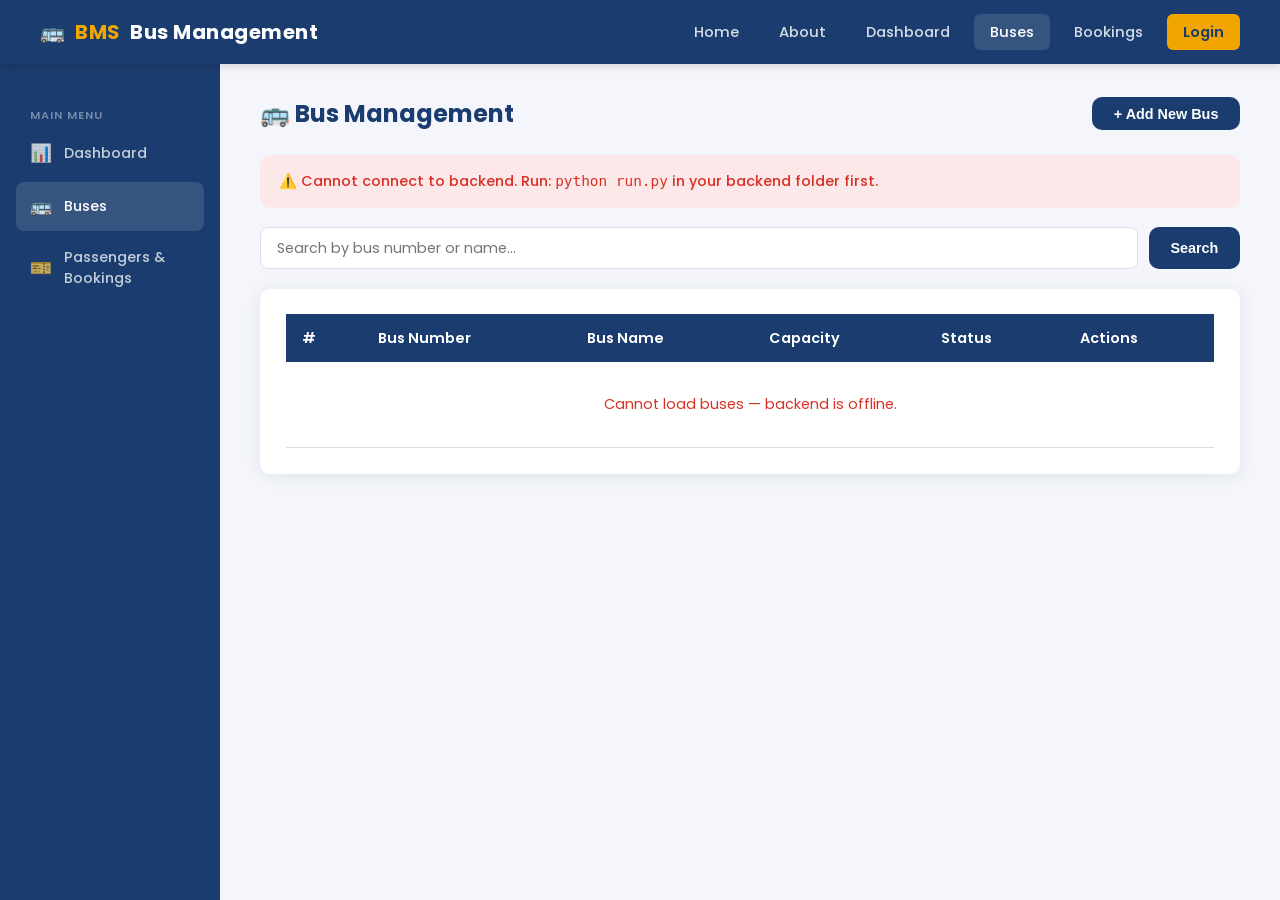
==== buses.html @ 58b595c1 "Add files via upload" ====
<!--
  FILE: buses.html  (Bus Management Page)
  TOOLS USED:
    - HTML5      : Table, modal forms
    - CSS        : style.css
    - JavaScript : Fetch API → POST/GET/PUT/DELETE /buses
                   Modal open/close, toast notifications
  FIX: No forced redirect. Error banner shown if backend is offline.
-->
<!DOCTYPE html>
<html lang="en">
<head>
  <meta charset="UTF-8" />
  <meta name="viewport" content="width=device-width, initial-scale=1.0" />
  <title>Bus Management – BMS</title>
  <link rel="stylesheet" href="style.css" />
</head>
<body>

  <nav class="navbar">
    <div class="logo">🚌 <span>BMS</span> Bus Management</div>
    <div class="nav-links">
      <a href="index.html">Home</a>
      <a href="about.html">About</a>
      <a href="dashboard.html">Dashboard</a>
      <a href="buses.html" class="active">Buses</a>
      <a href="bookings.html">Bookings</a>
      <a href="login.html" class="btn-nav" id="navBtn">Login</a>
    </div>
  </nav>

  <div class="app-layout">
    <div class="sidebar">
      <div class="sidebar-label">Main Menu</div>
      <a href="dashboard.html"><span class="icon">📊</span> Dashboard</a>
      <a href="buses.html" class="active"><span class="icon">🚌</span> Buses</a>
      <a href="bookings.html"><span class="icon">🎫</span> Passengers & Bookings</a>
    </div>

    <div class="main-content">

      <div class="page-header">
        <h1>🚌 Bus Management</h1>
        <button class="btn btn-primary" onclick="openAddModal()">+ Add New Bus</button>
      </div>

      <!-- ERROR BANNER -->
      <div id="errorBanner" style="display:none; background:#fce8e8; color:var(--danger); padding:1rem 1.2rem; border-radius:var(--radius); margin-bottom:1.2rem; font-size:0.9rem; font-weight:500;">
        ⚠️ Cannot connect to backend. Run: <code>python run.py</code> in your backend folder first.
      </div>

      <!-- SEARCH -->
      <div class="search-bar">
        <input type="text" id="searchInput" placeholder="Search by bus number or name..." oninput="loadBuses()" />
        <button class="btn btn-primary" onclick="loadBuses()">Search</button>
      </div>

      <!-- TABLE -->
      <div class="card">
        <div class="table-wrap">
          <table>
            <thead>
              <tr><th>#</th><th>Bus Number</th><th>Bus Name</th><th>Capacity</th><th>Status</th><th>Actions</th></tr>
            </thead>
            <tbody id="busTable">
              <tr><td colspan="6" style="text-align:center; padding:2rem; color:var(--text-light);">Loading...</td></tr>
            </tbody>
          </table>
        </div>
      </div>

    </div>
  </div>

  <!-- ADD BUS MODAL -->
  <div class="modal-overlay" id="addModal">
    <div class="modal">
      <div class="modal-header">
        <h2>🚌 Add New Bus</h2>
        <button class="modal-close" onclick="closeModal('addModal')">✕</button>
      </div>
      <div class="form-group"><label>Bus Number</label><input type="text" id="addBusNumber" placeholder="e.g. BUS-001" /></div>
      <div class="form-group"><label>Bus Name</label><input type="text" id="addBusName" placeholder="e.g. City Express" /></div>
      <div class="form-row">
        <div class="form-group"><label>Capacity</label><input type="number" id="addCapacity" placeholder="e.g. 40" min="1" /></div>
        <div class="form-group"><label>Status</label>
          <select id="addStatus"><option>Active</option><option>Inactive</option></select>
        </div>
      </div>
      <button class="btn btn-primary" style="width:100%;margin-top:0.5rem;" onclick="addBus()">Add Bus</button>
    </div>
  </div>

  <!-- EDIT BUS MODAL -->
  <div class="modal-overlay" id="editModal">
    <div class="modal">
      <div class="modal-header">
        <h2>✏️ Edit Bus</h2>
        <button class="modal-close" onclick="closeModal('editModal')">✕</button>
      </div>
      <input type="hidden" id="editBusId" />
      <div class="form-group"><label>Bus Number</label><input type="text" id="editBusNumber" /></div>
      <div class="form-group"><label>Bus Name</label><input type="text" id="editBusName" /></div>
      <div class="form-row">
        <div class="form-group"><label>Capacity</label><input type="number" id="editCapacity" min="1" /></div>
        <div class="form-group"><label>Status</label>
          <select id="editStatus"><option>Active</option><option>Inactive</option></select>
        </div>
      </div>
      <button class="btn btn-primary" style="width:100%;margin-top:0.5rem;" onclick="updateBus()">Update Bus</button>
    </div>
  </div>

  <div class="toast" id="toast"></div>

  <script>
    const API = "http://localhost:8000";

    // Update nav button if logged in
    const userRaw = localStorage.getItem('bms_user');
    if (userRaw) {
      const btn = document.getElementById('navBtn');
      btn.textContent = 'Logout';
      btn.href = '#';
      btn.addEventListener('click', () => { localStorage.removeItem('bms_user'); location.href = 'login.html'; });
    }

    function showToast(msg, type = 'success') {
      const t = document.getElementById('toast');
      t.textContent = msg; t.className = `toast ${type} show`;
      setTimeout(() => t.classList.remove('show'), 3000);
    }

    function openAddModal() { document.getElementById('addModal').classList.add('active'); }
    function closeModal(id) { document.getElementById(id).classList.remove('active'); }

    async function loadBuses() {
      const search = document.getElementById('searchInput').value.trim();
      const tbody  = document.getElementById('busTable');
      tbody.innerHTML = '<tr><td colspan="6" style="text-align:center;padding:1rem;color:var(--text-light);">Loading...</td></tr>';
      try {
        const url   = search ? `${API}/buses?search=${encodeURIComponent(search)}` : `${API}/buses`;
        const res   = await fetch(url);
        if (!res.ok) throw new Error('Server error');
        const buses = await res.json();
        document.getElementById('errorBanner').style.display = 'none';

        if (buses.length === 0) {
          tbody.innerHTML = '<tr><td colspan="6" style="text-align:center;padding:2rem;color:var(--text-light);">No buses found. Click "+ Add New Bus" to get started.</td></tr>';
          return;
        }

        tbody.innerHTML = buses.map((b, i) => `
          <tr>
            <td>${i + 1}</td>
            <td><strong>${b.bus_number}</strong></td>
            <td>${b.bus_name}</td>
            <td>${b.capacity}</td>
            <td><span class="badge ${b.status === 'Active' ? 'badge-active' : 'badge-inactive'}">${b.status}</span></td>
            <td style="display:flex;gap:0.4rem;">
              <button class="btn btn-outline btn-sm" onclick='openEditModal(${b.bus_id},"${b.bus_number}","${b.bus_name}",${b.capacity},"${b.status}")'>✏️ Edit</button>
              <button class="btn btn-danger btn-sm" onclick="deleteBus(${b.bus_id})">🗑️ Delete</button>
            </td>
          </tr>`).join('');
      } catch {
        document.getElementById('errorBanner').style.display = 'block';
        tbody.innerHTML = '<tr><td colspan="6" style="text-align:center;padding:2rem;color:var(--danger);">Cannot load buses — backend is offline.</td></tr>';
      }
    }

    async function addBus() {
      const body = {
        bus_number: document.getElementById('addBusNumber').value.trim(),
        bus_name:   document.getElementById('addBusName').value.trim(),
        capacity:   parseInt(document.getElementById('addCapacity').value),
        status:     document.getElementById('addStatus').value
      };
      if (!body.bus_number || !body.bus_name || !body.capacity) return showToast('Please fill all fields', 'error');
      try {
        const res  = await fetch(`${API}/buses`, { method:'POST', headers:{'Content-Type':'application/json'}, body:JSON.stringify(body) });
        const data = await res.json();
        if (!res.ok) throw new Error(data.detail || 'Failed');
        showToast('Bus added!'); closeModal('addModal');
        document.getElementById('addBusNumber').value = '';
        document.getElementById('addBusName').value   = '';
        document.getElementById('addCapacity').value  = '';
        loadBuses();
      } catch (e) { showToast(e.message, 'error'); }
    }

    function openEditModal(id, num, name, cap, status) {
      document.getElementById('editBusId').value     = id;
      document.getElementById('editBusNumber').value = num;
      document.getElementById('editBusName').value   = name;
      document.getElementById('editCapacity').value  = cap;
      document.getElementById('editStatus').value    = status;
      document.getElementById('editModal').classList.add('active');
    }

    async function updateBus() {
      const id   = document.getElementById('editBusId').value;
      const body = {
        bus_number: document.getElementById('editBusNumber').value.trim(),
        bus_name:   document.getElementById('editBusName').value.trim(),
        capacity:   parseInt(document.getElementById('editCapacity').value),
        status:     document.getElementById('editStatus').value
      };
      try {
        const res = await fetch(`${API}/buses/${id}`, { method:'PUT', headers:{'Content-Type':'application/json'}, body:JSON.stringify(body) });
        if (!res.ok) throw new Error('Update failed');
        showToast('Bus updated!'); closeModal('editModal'); loadBuses();
      } catch (e) { showToast(e.message, 'error'); }
    }

    async function deleteBus(id) {
      if (!confirm('Delete this bus? All its bookings will also be removed.')) return;
      try {
        const res = await fetch(`${API}/buses/${id}`, { method:'DELETE' });
        if (!res.ok) throw new Error('Delete failed');
        showToast('Bus deleted!'); loadBuses();
      } catch (e) { showToast(e.message, 'error'); }
    }

    loadBuses();
  </script>
</body>
</html>
---- style.css ----
/* ============================================================
   FILE: style.css
   TOOLS USED:
     - Pure CSS     : No framework needed, written from scratch
     - Google Fonts : Import via @import at top (Poppins font)
   ============================================================ */

@import url('https://fonts.googleapis.com/css2?family=Poppins:wght@300;400;500;600;700&display=swap');

/* ── RESET & BASE ─────────────────────────────────────────── */
*, *::before, *::after { box-sizing: border-box; margin: 0; padding: 0; }

:root {
  --primary:    #1a3c6e;   /* deep navy blue  */
  --accent:     #f0a500;   /* golden yellow   */
  --accent2:    #e05c00;   /* warm orange     */
  --bg:         #f4f6fb;   /* light grey bg   */
  --white:      #ffffff;
  --text:       #1e2a3a;
  --text-light: #6b7a8d;
  --border:     #d8dfe8;
  --success:    #18a558;
  --danger:     #d93025;
  --card-shadow: 0 2px 16px rgba(26,60,110,0.10);
  --radius:     10px;
}

body {
  font-family: 'Poppins', sans-serif;
  background: var(--bg);
  color: var(--text);
  min-height: 100vh;
}

a { text-decoration: none; color: inherit; }
ul { list-style: none; }
input, select, textarea { font-family: 'Poppins', sans-serif; }

/* ── NAVBAR ───────────────────────────────────────────────── */
.navbar {
  background: var(--primary);
  padding: 0 2.5rem;
  display: flex;
  align-items: center;
  justify-content: space-between;
  height: 64px;
  position: sticky;
  top: 0;
  z-index: 100;
  box-shadow: 0 2px 8px rgba(0,0,0,0.15);
}

.navbar .logo {
  display: flex;
  align-items: center;
  gap: 0.6rem;
  color: var(--white);
  font-size: 1.25rem;
  font-weight: 700;
  letter-spacing: 0.5px;
}

.navbar .logo span { color: var(--accent); }

.nav-links { display: flex; align-items: center; gap: 0.5rem; }

.nav-links a {
  color: rgba(255,255,255,0.82);
  padding: 0.45rem 1rem;
  border-radius: 6px;
  font-size: 0.92rem;
  font-weight: 500;
  transition: background 0.2s, color 0.2s;
}

.nav-links a:hover,
.nav-links a.active { background: rgba(255,255,255,0.12); color: var(--white); }

.nav-links a.btn-nav {
  background: var(--accent);
  color: var(--primary);
  font-weight: 600;
}

.nav-links a.btn-nav:hover { background: #ffc030; }

/* ── BUTTONS ──────────────────────────────────────────────── */
.btn {
  display: inline-flex;
  align-items: center;
  gap: 0.4rem;
  padding: 0.55rem 1.35rem;
  border-radius: var(--radius);
  font-size: 0.9rem;
  font-weight: 600;
  cursor: pointer;
  border: none;
  transition: opacity 0.2s, transform 0.1s;
}
.btn:hover { opacity: 0.88; transform: translateY(-1px); }

.btn-primary  { background: var(--primary); color: var(--white); }
.btn-accent   { background: var(--accent);  color: var(--primary); }
.btn-danger   { background: var(--danger);  color: var(--white); }
.btn-success  { background: var(--success); color: var(--white); }
.btn-outline  { background: transparent; border: 2px solid var(--primary); color: var(--primary); }
.btn-sm       { padding: 0.3rem 0.8rem; font-size: 0.82rem; }

/* ── CARDS ────────────────────────────────────────────────── */
.card {
  background: var(--white);
  border-radius: var(--radius);
  box-shadow: var(--card-shadow);
  padding: 1.6rem;
}

/* ── STAT CARDS ───────────────────────────────────────────── */
.stats-grid {
  display: grid;
  grid-template-columns: repeat(auto-fit, minmax(200px, 1fr));
  gap: 1.2rem;
  margin-bottom: 2rem;
}

.stat-card {
  background: var(--white);
  border-radius: var(--radius);
  box-shadow: var(--card-shadow);
  padding: 1.4rem 1.6rem;
  display: flex;
  align-items: center;
  gap: 1.1rem;
  border-left: 4px solid var(--accent);
}

.stat-card.blue   { border-color: var(--primary); }
.stat-card.gold   { border-color: var(--accent);  }
.stat-card.orange { border-color: var(--accent2); }
.stat-card.green  { border-color: var(--success); }

.stat-icon {
  width: 50px; height: 50px;
  border-radius: 50%;
  display: flex; align-items: center; justify-content: center;
  font-size: 1.4rem;
  flex-shrink: 0;
}

.stat-card.blue   .stat-icon { background: #e8eeff; }
.stat-card.gold   .stat-icon { background: #fff4d6; }
.stat-card.orange .stat-icon { background: #ffe8d6; }
.stat-card.green  .stat-icon { background: #d6f5e3; }

.stat-info p   { font-size: 0.8rem; color: var(--text-light); font-weight: 500; }
.stat-info h2  { font-size: 1.9rem; font-weight: 700; color: var(--text); }

/* ── TABLE ────────────────────────────────────────────────── */
.table-wrap { overflow-x: auto; }

table {
  width: 100%;
  border-collapse: collapse;
  font-size: 0.9rem;
}

thead th {
  background: var(--primary);
  color: var(--white);
  padding: 0.85rem 1rem;
  text-align: left;
  font-weight: 600;
}

tbody tr { border-bottom: 1px solid var(--border); }
tbody tr:hover { background: #f0f4ff; }
tbody td { padding: 0.8rem 1rem; }

.badge {
  display: inline-block;
  padding: 0.2rem 0.7rem;
  border-radius: 20px;
  font-size: 0.75rem;
  font-weight: 600;
}
.badge-active   { background: #d6f5e3; color: var(--success); }
.badge-inactive { background: #fce8e8; color: var(--danger); }

/* ── FORMS ────────────────────────────────────────────────── */
.form-group { margin-bottom: 1rem; }
.form-group label { display: block; font-size: 0.85rem; font-weight: 600; margin-bottom: 0.4rem; color: var(--text); }

.form-group input,
.form-group select {
  width: 100%;
  padding: 0.65rem 0.9rem;
  border: 1.5px solid var(--border);
  border-radius: 8px;
  font-size: 0.9rem;
  color: var(--text);
  background: var(--white);
  transition: border-color 0.2s;
}

.form-group input:focus,
.form-group select:focus {
  outline: none;
  border-color: var(--primary);
}

.form-row {
  display: grid;
  grid-template-columns: 1fr 1fr;
  gap: 1rem;
}

/* ── SEARCH BAR ───────────────────────────────────────────── */
.search-bar {
  display: flex;
  gap: 0.7rem;
  margin-bottom: 1.2rem;
}

.search-bar input {
  flex: 1;
  padding: 0.6rem 1rem;
  border: 1.5px solid var(--border);
  border-radius: 8px;
  font-size: 0.9rem;
}

/* ── PAGE HEADER ──────────────────────────────────────────── */
.page-header {
  display: flex;
  align-items: center;
  justify-content: space-between;
  margin-bottom: 1.5rem;
}

.page-header h1 {
  font-size: 1.5rem;
  font-weight: 700;
  color: var(--primary);
}

/* ── SECTION LAYOUT ───────────────────────────────────────── */
.section { padding: 2rem 2.5rem; }
.section-title { font-size: 1.15rem; font-weight: 700; color: var(--primary); margin-bottom: 1.2rem; }

/* ── MODAL ────────────────────────────────────────────────── */
.modal-overlay {
  display: none;
  position: fixed;
  inset: 0;
  background: rgba(0,0,0,0.45);
  z-index: 200;
  align-items: center;
  justify-content: center;
}

.modal-overlay.active { display: flex; }

.modal {
  background: var(--white);
  border-radius: var(--radius);
  padding: 2rem;
  width: 95%;
  max-width: 480px;
  box-shadow: 0 8px 40px rgba(0,0,0,0.18);
}

.modal-header {
  display: flex;
  align-items: center;
  justify-content: space-between;
  margin-bottom: 1.3rem;
}

.modal-header h2 { font-size: 1.1rem; color: var(--primary); }
.modal-close { background: none; border: none; font-size: 1.4rem; cursor: pointer; color: var(--text-light); }

/* ── TOAST ────────────────────────────────────────────────── */
.toast {
  position: fixed;
  bottom: 2rem;
  right: 2rem;
  padding: 0.85rem 1.4rem;
  border-radius: var(--radius);
  color: var(--white);
  font-weight: 600;
  font-size: 0.9rem;
  z-index: 999;
  opacity: 0;
  transform: translateY(20px);
  transition: opacity 0.3s, transform 0.3s;
}

.toast.show { opacity: 1; transform: translateY(0); }
.toast.success { background: var(--success); }
.toast.error   { background: var(--danger); }

/* ── SIDEBAR LAYOUT (Dashboard pages) ────────────────────── */
.app-layout {
  display: flex;
  min-height: calc(100vh - 64px);
}

.sidebar {
  width: 220px;
  background: var(--primary);
  padding: 1.5rem 1rem;
  flex-shrink: 0;
}

.sidebar a {
  display: flex;
  align-items: center;
  gap: 0.7rem;
  color: rgba(255,255,255,0.75);
  padding: 0.7rem 0.9rem;
  border-radius: 8px;
  font-size: 0.9rem;
  font-weight: 500;
  margin-bottom: 0.3rem;
  transition: background 0.2s, color 0.2s;
}

.sidebar a:hover,
.sidebar a.active {
  background: rgba(255,255,255,0.12);
  color: var(--white);
}

.sidebar a .icon { font-size: 1.1rem; }

.sidebar-label {
  font-size: 0.7rem;
  color: rgba(255,255,255,0.4);
  font-weight: 600;
  text-transform: uppercase;
  letter-spacing: 1px;
  padding: 0.7rem 0.9rem 0.3rem;
  margin-top: 0.5rem;
}

.main-content { flex: 1; padding: 2rem 2.5rem; overflow-y: auto; }

/* ── HERO (Home Page) ─────────────────────────────────────── */
.hero {
  background: linear-gradient(135deg, var(--primary) 60%, #2255a0 100%);
  color: var(--white);
  padding: 5rem 2.5rem;
  text-align: center;
}

.hero h1 { font-size: 2.6rem; font-weight: 700; margin-bottom: 1rem; line-height: 1.2; }
.hero h1 span { color: var(--accent); }
.hero p  { font-size: 1.1rem; opacity: 0.85; max-width: 580px; margin: 0 auto 2rem; }

.hero-btns { display: flex; gap: 1rem; justify-content: center; flex-wrap: wrap; }
.hero-btns .btn { padding: 0.85rem 2rem; font-size: 1rem; }

.features-grid {
  display: grid;
  grid-template-columns: repeat(auto-fit, minmax(240px, 1fr));
  gap: 1.5rem;
  padding: 3rem 2.5rem;
}

.feature-card {
  background: var(--white);
  border-radius: var(--radius);
  box-shadow: var(--card-shadow);
  padding: 1.8rem;
  text-align: center;
  transition: transform 0.2s;
}

.feature-card:hover { transform: translateY(-4px); }
.feature-icon { font-size: 2.5rem; margin-bottom: 1rem; }
.feature-card h3 { font-size: 1.05rem; color: var(--primary); margin-bottom: 0.5rem; }
.feature-card p  { font-size: 0.88rem; color: var(--text-light); line-height: 1.6; }

/* ── FOOTER ───────────────────────────────────────────────── */
footer {
  background: var(--primary);
  color: rgba(255,255,255,0.7);
  text-align: center;
  padding: 1.2rem;
  font-size: 0.85rem;
}

/* ── ABOUT PAGE ───────────────────────────────────────────── */
.about-hero {
  background: var(--primary);
  color: var(--white);
  padding: 3.5rem 2.5rem;
  text-align: center;
}

.about-hero h1 { font-size: 2rem; font-weight: 700; }
.about-hero h1 span { color: var(--accent); }
.about-hero p { margin-top: 0.7rem; opacity: 0.8; }

.about-grid {
  display: grid;
  grid-template-columns: repeat(auto-fit, minmax(260px, 1fr));
  gap: 1.5rem;
  padding: 2.5rem;
}

.tech-list { display: flex; flex-wrap: wrap; gap: 0.5rem; margin-top: 0.8rem; }
.tech-tag {
  background: #e8eeff;
  color: var(--primary);
  padding: 0.3rem 0.8rem;
  border-radius: 20px;
  font-size: 0.8rem;
  font-weight: 600;
}

/* ── LOGIN PAGE ───────────────────────────────────────────── */
.auth-page {
  min-height: 100vh;
  background: linear-gradient(135deg, var(--primary) 50%, #2255a0);
  display: flex;
  align-items: center;
  justify-content: center;
  padding: 2rem;
}

.auth-card {
  background: var(--white);
  border-radius: 14px;
  padding: 2.5rem 2.2rem;
  width: 100%;
  max-width: 420px;
  box-shadow: 0 8px 40px rgba(0,0,0,0.2);
}

.auth-card .logo-wrap { text-align: center; margin-bottom: 1.5rem; }
.auth-card .logo-wrap h2 { color: var(--primary); font-size: 1.4rem; font-weight: 700; margin-top: 0.5rem; }
.auth-card .logo-icon { font-size: 3rem; }

.auth-tabs { display: flex; border-bottom: 2px solid var(--border); margin-bottom: 1.5rem; }
.auth-tab {
  flex: 1;
  padding: 0.7rem;
  text-align: center;
  font-weight: 600;
  font-size: 0.9rem;
  cursor: pointer;
  color: var(--text-light);
  border-bottom: 3px solid transparent;
  margin-bottom: -2px;
  transition: color 0.2s, border-color 0.2s;
}

.auth-tab.active { color: var(--primary); border-color: var(--primary); }

.auth-form { display: none; }
.auth-form.active { display: block; }

/* ── RESPONSIVE ───────────────────────────────────────────── */
@media (max-width: 768px) {
  .sidebar { display: none; }
  .section { padding: 1.2rem; }
  .main-content { padding: 1.2rem; }
  .hero h1 { font-size: 1.8rem; }
  .form-row { grid-template-columns: 1fr; }
  .navbar { padding: 0 1rem; }
  .nav-links a { padding: 0.4rem 0.6rem; font-size: 0.82rem; }
}
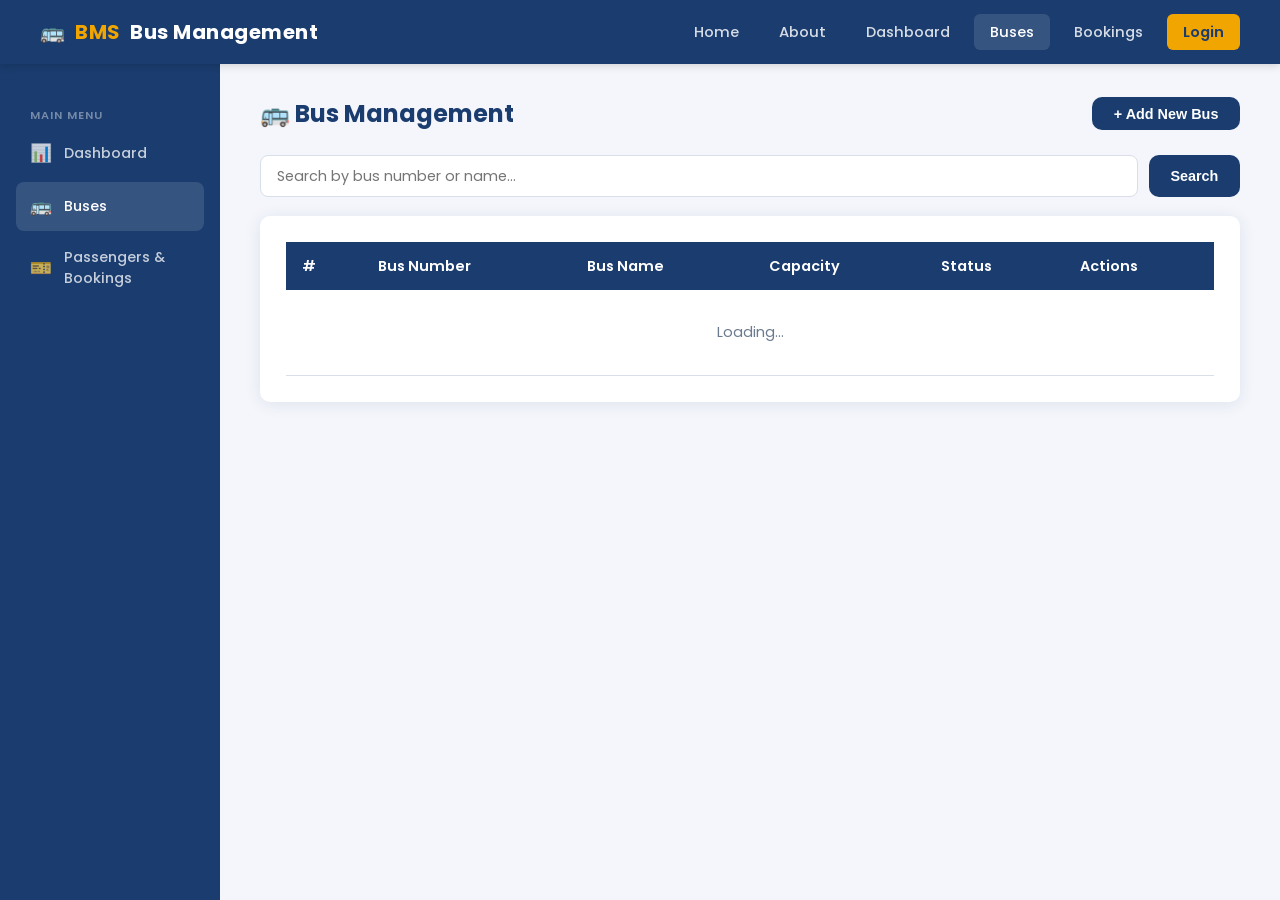
==== commit 76528245: "Add files via upload" ====
--- a/buses.html
+++ b/buses.html
@@ -1,11 +1,5 @@
 <!--
   FILE: buses.html  (Bus Management Page)
-  TOOLS USED:
-    - HTML5      : Table, modal forms
-    - CSS        : style.css
-    - JavaScript : Fetch API → POST/GET/PUT/DELETE /buses
-                   Modal open/close, toast notifications
-  FIX: No forced redirect. Error banner shown if backend is offline.
 -->
 <!DOCTYPE html>
 <html lang="en">
@@ -38,24 +32,16 @@
     </div>
 
     <div class="main-content">
-
       <div class="page-header">
         <h1>🚌 Bus Management</h1>
         <button class="btn btn-primary" onclick="openAddModal()">+ Add New Bus</button>
       </div>
 
-      <!-- ERROR BANNER -->
-      <div id="errorBanner" style="display:none; background:#fce8e8; color:var(--danger); padding:1rem 1.2rem; border-radius:var(--radius); margin-bottom:1.2rem; font-size:0.9rem; font-weight:500;">
-        ⚠️ Cannot connect to backend. Run: <code>python run.py</code> in your backend folder first.
-      </div>
-
-      <!-- SEARCH -->
       <div class="search-bar">
         <input type="text" id="searchInput" placeholder="Search by bus number or name..." oninput="loadBuses()" />
         <button class="btn btn-primary" onclick="loadBuses()">Search</button>
       </div>
 
-      <!-- TABLE -->
       <div class="card">
         <div class="table-wrap">
           <table>
@@ -68,7 +54,6 @@
           </table>
         </div>
       </div>
-
     </div>
   </div>
 
@@ -114,9 +99,8 @@
   <div class="toast" id="toast"></div>
 
   <script>
-    const API = "http://localhost:8000";
+    const API = "https://bus-management-system-production-9059.up.railway.app";
 
-    // Update nav button if logged in
     const userRaw = localStorage.getItem('bms_user');
     if (userRaw) {
       const btn = document.getElementById('navBtn');
@@ -143,13 +127,10 @@
         const res   = await fetch(url);
         if (!res.ok) throw new Error('Server error');
         const buses = await res.json();
-        document.getElementById('errorBanner').style.display = 'none';
-
         if (buses.length === 0) {
-          tbody.innerHTML = '<tr><td colspan="6" style="text-align:center;padding:2rem;color:var(--text-light);">No buses found. Click "+ Add New Bus" to get started.</td></tr>';
+          tbody.innerHTML = '<tr><td colspan="6" style="text-align:center;padding:2rem;color:var(--text-light);">No buses found.</td></tr>';
           return;
         }
-
         tbody.innerHTML = buses.map((b, i) => `
           <tr>
             <td>${i + 1}</td>
@@ -163,8 +144,7 @@
             </td>
           </tr>`).join('');
       } catch {
-        document.getElementById('errorBanner').style.display = 'block';
-        tbody.innerHTML = '<tr><td colspan="6" style="text-align:center;padding:2rem;color:var(--danger);">Cannot load buses — backend is offline.</td></tr>';
+        tbody.innerHTML = '<tr><td colspan="6" style="text-align:center;padding:2rem;color:var(--danger);">Cannot load buses.</td></tr>';
       }
     }
 
@@ -177,51 +157,4 @@
       };
       if (!body.bus_number || !body.bus_name || !body.capacity) return showToast('Please fill all fields', 'error');
       try {
-        const res  = await fetch(`${API}/buses`, { method:'POST', headers:{'Content-Type':'application/json'}, body:JSON.stringify(body) });
-        const data = await res.json();
-        if (!res.ok) throw new Error(data.detail || 'Failed');
-        showToast('Bus added!'); closeModal('addModal');
-        document.getElementById('addBusNumber').value = '';
-        document.getElementById('addBusName').value   = '';
-        document.getElementById('addCapacity').value  = '';
-        loadBuses();
-      } catch (e) { showToast(e.message, 'error'); }
-    }
-
-    function openEditModal(id, num, name, cap, status) {
-      document.getElementById('editBusId').value     = id;
-      document.getElementById('editBusNumber').value = num;
-      document.getElementById('editBusName').value   = name;
-      document.getElementById('editCapacity').value  = cap;
-      document.getElementById('editStatus').value    = status;
-      document.getElementById('editModal').classList.add('active');
-    }
-
-    async function updateBus() {
-      const id   = document.getElementById('editBusId').value;
-      const body = {
-        bus_number: document.getElementById('editBusNumber').value.trim(),
-        bus_name:   document.getElementById('editBusName').value.trim(),
-        capacity:   parseInt(document.getElementById('editCapacity').value),
-        status:     document.getElementById('editStatus').value
-      };
-      try {
-        const res = await fetch(`${API}/buses/${id}`, { method:'PUT', headers:{'Content-Type':'application/json'}, body:JSON.stringify(body) });
-        if (!res.ok) throw new Error('Update failed');
-        showToast('Bus updated!'); closeModal('editModal'); loadBuses();
-      } catch (e) { showToast(e.message, 'error'); }
-    }
-
-    async function deleteBus(id) {
-      if (!confirm('Delete this bus? All its bookings will also be removed.')) return;
-      try {
-        const res = await fetch(`${API}/buses/${id}`, { method:'DELETE' });
-        if (!res.ok) throw new Error('Delete failed');
-        showToast('Bus deleted!'); loadBuses();
-      } catch (e) { showToast(e.message, 'error'); }
-    }
-
-    loadBuses();
-  </script>
-</body>
-</html>+        const res  = await fetch(`${API}/buses`,
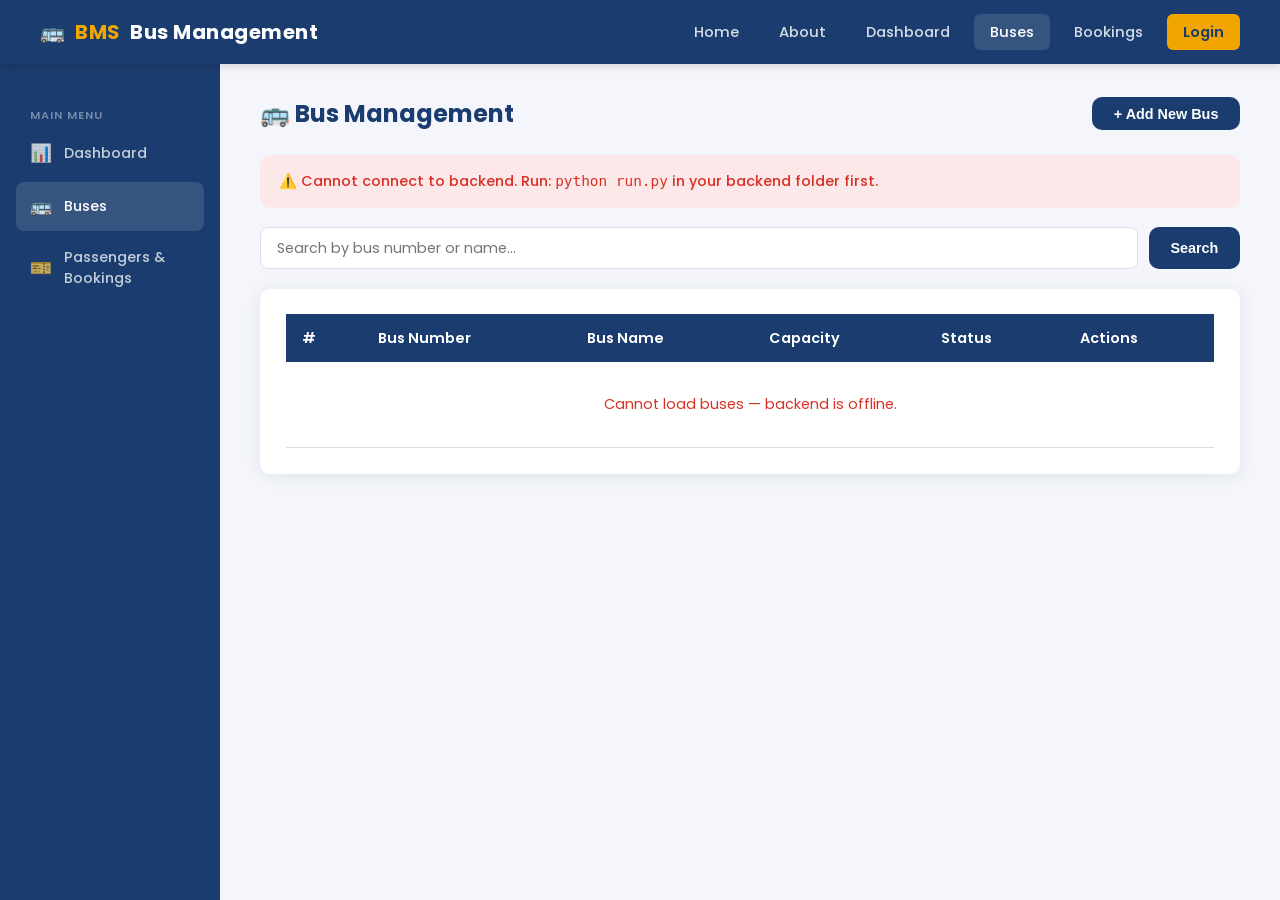
==== commit 8b67f6a3: "Update buses.html" ====
--- a/buses.html
+++ b/buses.html
@@ -1,5 +1,11 @@
 <!--
   FILE: buses.html  (Bus Management Page)
+  TOOLS USED:
+    - HTML5      : Table, modal forms
+    - CSS        : style.css
+    - JavaScript : Fetch API → POST/GET/PUT/DELETE /buses
+                   Modal open/close, toast notifications
+  FIX: No forced redirect. Error banner shown if backend is offline.
 -->
 <!DOCTYPE html>
 <html lang="en">
@@ -32,16 +38,24 @@
     </div>
 
     <div class="main-content">
+
       <div class="page-header">
         <h1>🚌 Bus Management</h1>
         <button class="btn btn-primary" onclick="openAddModal()">+ Add New Bus</button>
       </div>
 
+      <!-- ERROR BANNER -->
+      <div id="errorBanner" style="display:none; background:#fce8e8; color:var(--danger); padding:1rem 1.2rem; border-radius:var(--radius); margin-bottom:1.2rem; font-size:0.9rem; font-weight:500;">
+        ⚠️ Cannot connect to backend. Run: <code>python run.py</code> in your backend folder first.
+      </div>
+
+      <!-- SEARCH -->
       <div class="search-bar">
         <input type="text" id="searchInput" placeholder="Search by bus number or name..." oninput="loadBuses()" />
         <button class="btn btn-primary" onclick="loadBuses()">Search</button>
       </div>
 
+      <!-- TABLE -->
       <div class="card">
         <div class="table-wrap">
           <table>
@@ -54,6 +68,7 @@
           </table>
         </div>
       </div>
+
     </div>
   </div>
 
@@ -101,6 +116,7 @@
   <script>
     const API = "https://bus-management-system-production-9059.up.railway.app";
 
+    // Update nav button if logged in
     const userRaw = localStorage.getItem('bms_user');
     if (userRaw) {
       const btn = document.getElementById('navBtn');
@@ -127,10 +143,13 @@
         const res   = await fetch(url);
         if (!res.ok) throw new Error('Server error');
         const buses = await res.json();
+        document.getElementById('errorBanner').style.display = 'none';
+
         if (buses.length === 0) {
-          tbody.innerHTML = '<tr><td colspan="6" style="text-align:center;padding:2rem;color:var(--text-light);">No buses found.</td></tr>';
+          tbody.innerHTML = '<tr><td colspan="6" style="text-align:center;padding:2rem;color:var(--text-light);">No buses found. Click "+ Add New Bus" to get started.</td></tr>';
           return;
         }
+
         tbody.innerHTML = buses.map((b, i) => `
           <tr>
             <td>${i + 1}</td>
@@ -144,7 +163,8 @@
             </td>
           </tr>`).join('');
       } catch {
-        tbody.innerHTML = '<tr><td colspan="6" style="text-align:center;padding:2rem;color:var(--danger);">Cannot load buses.</td></tr>';
+        document.getElementById('errorBanner').style.display = 'block';
+        tbody.innerHTML = '<tr><td colspan="6" style="text-align:center;padding:2rem;color:var(--danger);">Cannot load buses — backend is offline.</td></tr>';
       }
     }
 
@@ -157,4 +177,51 @@
       };
       if (!body.bus_number || !body.bus_name || !body.capacity) return showToast('Please fill all fields', 'error');
       try {
-        const res  = await fetch(`${API}/buses`,+        const res  = await fetch(`${API}/buses`, { method:'POST', headers:{'Content-Type':'application/json'}, body:JSON.stringify(body) });
+        const data = await res.json();
+        if (!res.ok) throw new Error(data.detail || 'Failed');
+        showToast('Bus added!'); closeModal('addModal');
+        document.getElementById('addBusNumber').value = '';
+        document.getElementById('addBusName').value   = '';
+        document.getElementById('addCapacity').value  = '';
+        loadBuses();
+      } catch (e) { showToast(e.message, 'error'); }
+    }
+
+    function openEditModal(id, num, name, cap, status) {
+      document.getElementById('editBusId').value     = id;
+      document.getElementById('editBusNumber').value = num;
+      document.getElementById('editBusName').value   = name;
+      document.getElementById('editCapacity').value  = cap;
+      document.getElementById('editStatus').value    = status;
+      document.getElementById('editModal').classList.add('active');
+    }
+
+    async function updateBus() {
+      const id   = document.getElementById('editBusId').value;
+      const body = {
+        bus_number: document.getElementById('editBusNumber').value.trim(),
+        bus_name:   document.getElementById('editBusName').value.trim(),
+        capacity:   parseInt(document.getElementById('editCapacity').value),
+        status:     document.getElementById('editStatus').value
+      };
+      try {
+        const res = await fetch(`${API}/buses/${id}`, { method:'PUT', headers:{'Content-Type':'application/json'}, body:JSON.stringify(body) });
+        if (!res.ok) throw new Error('Update failed');
+        showToast('Bus updated!'); closeModal('editModal'); loadBuses();
+      } catch (e) { showToast(e.message, 'error'); }
+    }
+
+    async function deleteBus(id) {
+      if (!confirm('Delete this bus? All its bookings will also be removed.')) return;
+      try {
+        const res = await fetch(`${API}/buses/${id}`, { method:'DELETE' });
+        if (!res.ok) throw new Error('Delete failed');
+        showToast('Bus deleted!'); loadBuses();
+      } catch (e) { showToast(e.message, 'error'); }
+    }
+
+    loadBuses();
+  </script>
+</body>
+</html>
